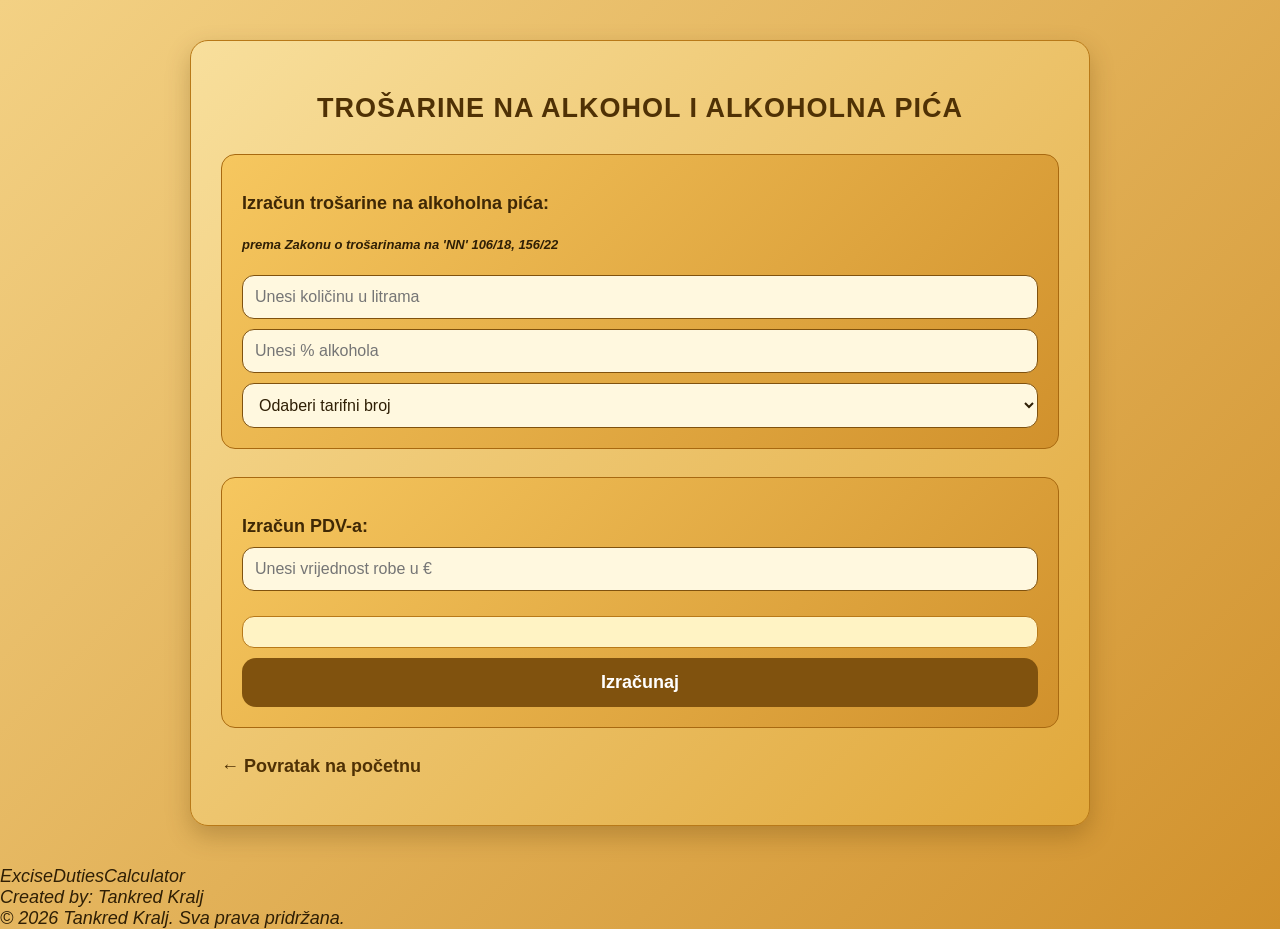
==== pages/alcohol.html @ 913d18fe "prestrukturiranje i f-gas" ====
<!DOCTYPE html>
<html lang="hr">

<head>
    <meta charset="UTF-8">
    <meta name="viewport" content="width=device-width, initial-scale=1.0">
    <title>Trošarine na alkoholna pića</title>
    <link rel="stylesheet" href="../css/alcohol.css">
    <script src="../js/alcohol.js" defer></script>
</head>

<body>
    <div class="container">
        <h2>TROŠARINE NA ALKOHOL I ALKOHOLNA PIĆA</h2>

        <div class="trosarina">
            <p class="podsekcija">Izračun trošarine na alkoholna pića:</p>
            <p style="font-size: small; font-weight: bold" ;><em>prema Zakonu o trošarinama na 'NN' 106/18, 156/22</em>
            </p>


            <input id="litara" type="number" placeholder="Unesi količinu u litrama">

            <input id="postotakAlkohola" type="number" placeholder="Unesi % alkohola">

            <select id="tarifniTrosarina">
                <option value="">Odaberi tarifni broj</option>
                <option value="220310">2203 10 - Pivo od slada</option>
                <option value="2204">2204 - Vino, mirno i pjenušavo</option>
                <option value="2205">2205 - Vermuti i ostala aromatizirana vina</option>
                <option value="2206">2206 - Jabukovače, medovine, mješavine i ostala fermentirana pića</option>
                <option value="2207">2207 - Nedenaturirani etilni alkohol</option>
                <option value="2208">2208 - Jaka alkoholna pića</option>
            </select>
        </div>

        <div class="pdv">
            <p class="podsekcija">Izračun PDV-a:</p>

            <input id="vrijednostRobe" type="number" placeholder="Unesi vrijednost robe u €">

            <div id="rezultat"></div>

            <button id="izracunajBtn">Izračunaj</button>
        </div>

        <p>
            <a href="index.html">← Povratak na početnu</a>
        </p>
    </div>
    
    <footer class="page-footer">
        <em>ExciseDutiesCalculator</em><br>
        <em>Created by: Tankred Kralj</em><br>
        <em>© 2026 Tankred Kralj. Sva prava pridržana.</em>
    </footer>
</body>

</html>
---- css/alcohol.css ----
* {
    box-sizing: border-box;
}

body {
    margin: 0;
    font-family: Arial, Helvetica, sans-serif;
    background: linear-gradient(135deg, #f3d184, #d1912c);
    font-size: 18px;
    color: #2f1f05;
}

.container {
    max-width: 900px;
    margin: 40px auto;
    padding: 30px;
    background: linear-gradient(135deg, #f8df9c, #e1a83b);
    border-radius: 18px;
    box-shadow: 0 10px 25px rgba(85, 55, 8, 0.28);
    border: 1px solid #b87918;
}

h2 {
    text-align: center;
    margin-bottom: 30px;
    color: #4f3105;
    letter-spacing: 1px;
}

.trosarina,
.carina,
.pdv {
    display: flex;
    flex-direction: column;
    gap: 10px;
    margin-bottom: 28px;
    padding: 20px;
    background: linear-gradient(135deg, #f6c75f, #d1912c);
    border: 1px solid #a86910;
    border-radius: 14px;
}

.podsekcija {
    font-weight: bold;
    margin-bottom: 0;
    color: #3f2805;
}

.zakon {
    font-size: small;
    font-weight: bold;
    color: #4a320d;
}

input,
select {
    width: 100%;
    padding: 12px;
    border: 1px solid #80520e;
    border-radius: 12px;
    font-size: 16px;
    background-color: #fff8df;
    color: #2f1f05;
}

input:focus,
select:focus {
    outline: none;
    border-color: #5d3906;
    box-shadow: 0 0 0 3px rgba(93, 57, 6, 0.2);
}

button {
    padding: 14px;
    border: none;
    border-radius: 14px;
    background-color: #80520e;
    color: white;
    font-size: 18px;
    font-weight: bold;
    cursor: pointer;
    transition: background-color 0.2s ease, transform 0.2s ease;
}

button:hover {
    background-color: #5f3b08;
    transform: translateY(-2px);
}

#rezultat {
    margin-top: 15px;
    padding: 15px;
    background-color: #fff3c4;
    border: 1px solid #b87918;
    border-radius: 12px;
}

#rezultat strong {
    color: #4f3105;
}

a {
    color: #4f3105;
    font-weight: bold;
    text-decoration: none;
}

a:hover {
    text-decoration: underline;
}

@media (max-width: 700px) {
    .container {
        margin: 20px;
        padding: 20px;
    }

    body {
        font-size: 16px;
    }
}
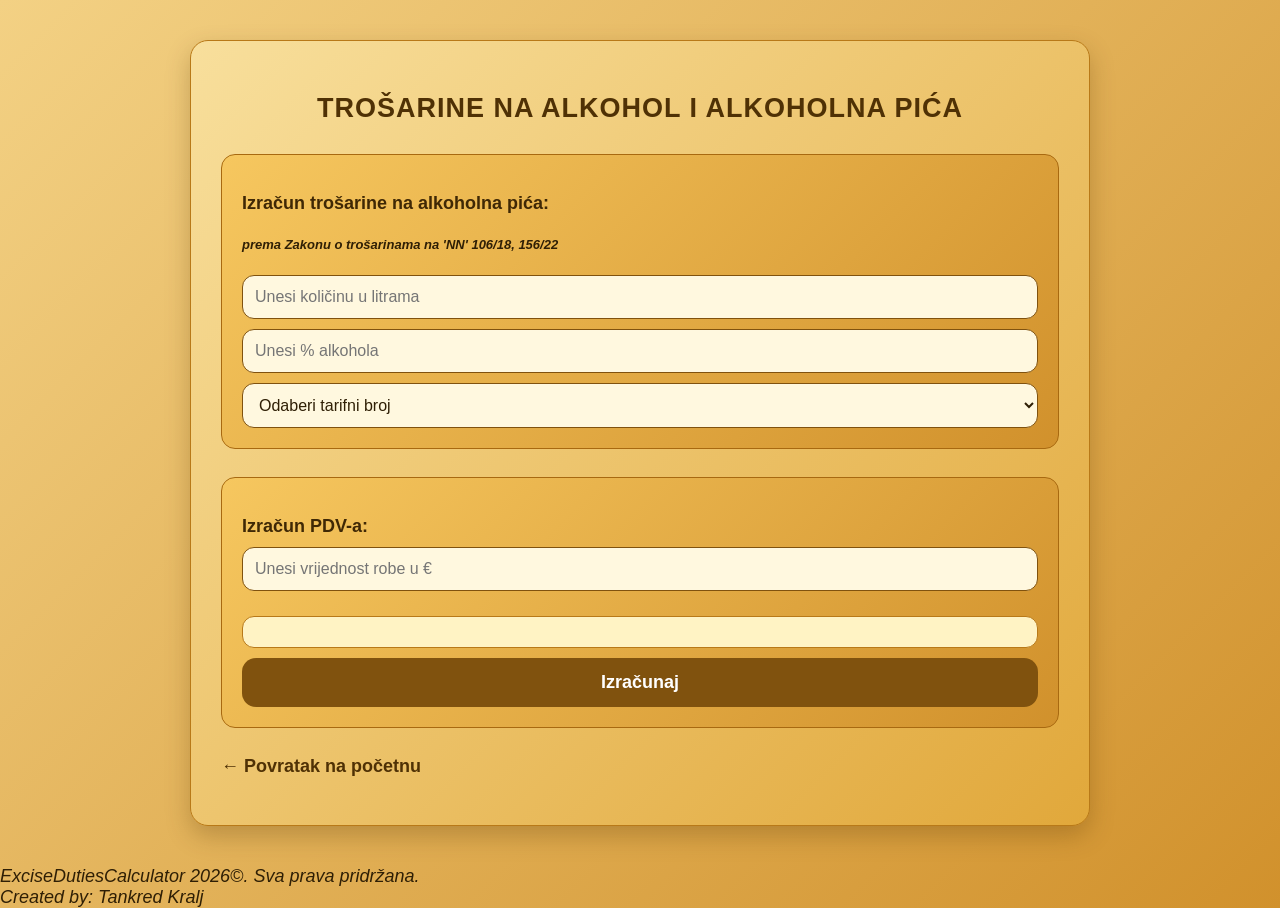
==== commit 9f89dac5: "footer" ====
--- a/pages/alcohol.html
+++ b/pages/alcohol.html
@@ -50,9 +50,8 @@
     </div>
     
     <footer class="page-footer">
-        <em>ExciseDutiesCalculator</em><br>
-        <em>Created by: Tankred Kralj</em><br>
-        <em>© 2026 Tankred Kralj. Sva prava pridržana.</em>
+        <em>ExciseDutiesCalculator 2026©. Sva prava pridržana.</em><br>
+        <em>Created by: Tankred Kralj</em><br>  
     </footer>
 </body>
 
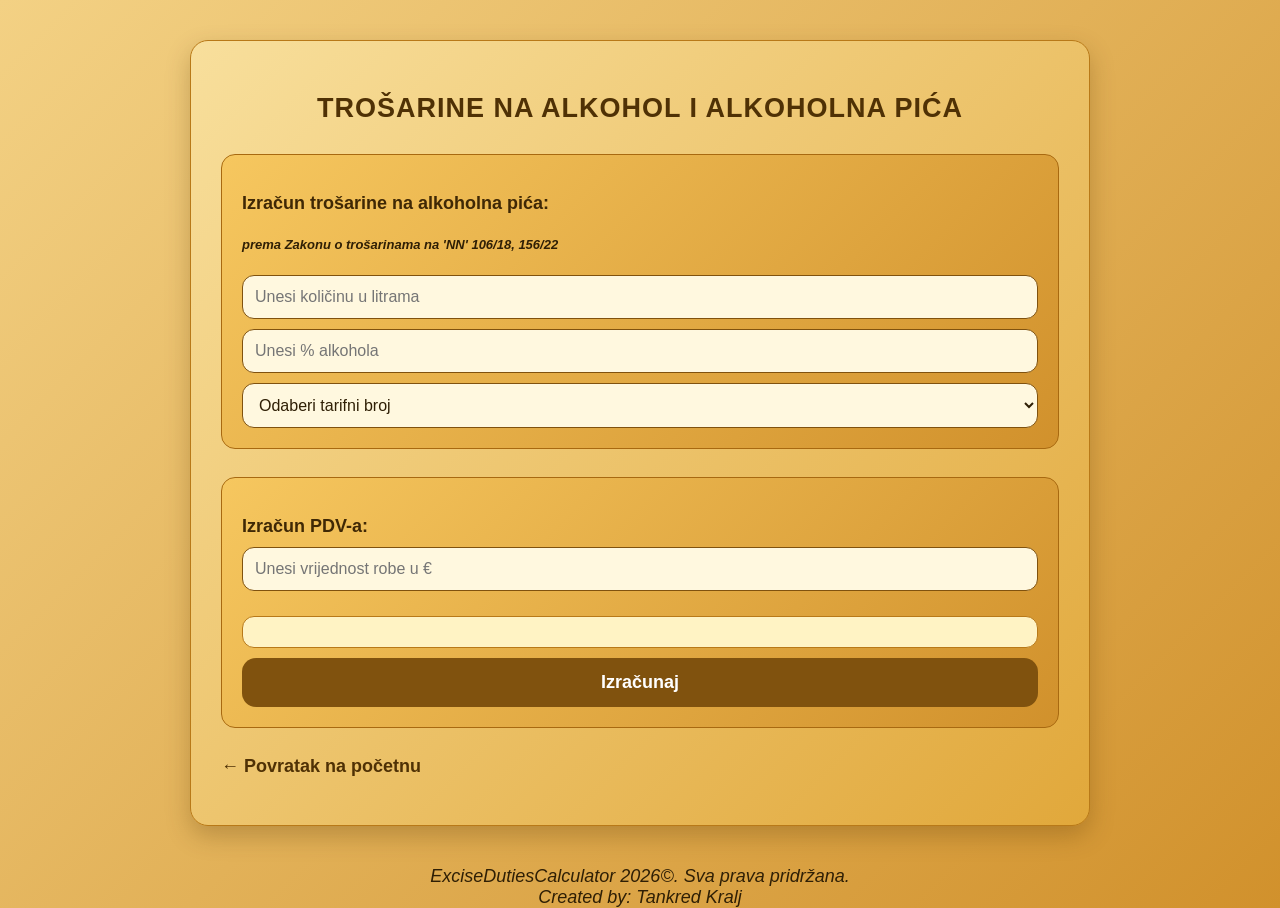
==== commit e91fc192: "ispravka" ====
--- a/pages/alcohol.html
+++ b/pages/alcohol.html
@@ -45,7 +45,7 @@
         </div>
 
         <p>
-            <a href="index.html">← Povratak na početnu</a>
+            <a href="../index.html">← Povratak na početnu</a>
         </p>
     </div>
     
--- a/css/alcohol.css
+++ b/css/alcohol.css
@@ -109,6 +109,12 @@
     text-decoration: underline;
 }
 
+footer {
+    max-width: 850px;
+    margin: 0 auto;
+    text-align: center;
+}
+
 @media (max-width: 700px) {
     .container {
         margin: 20px;
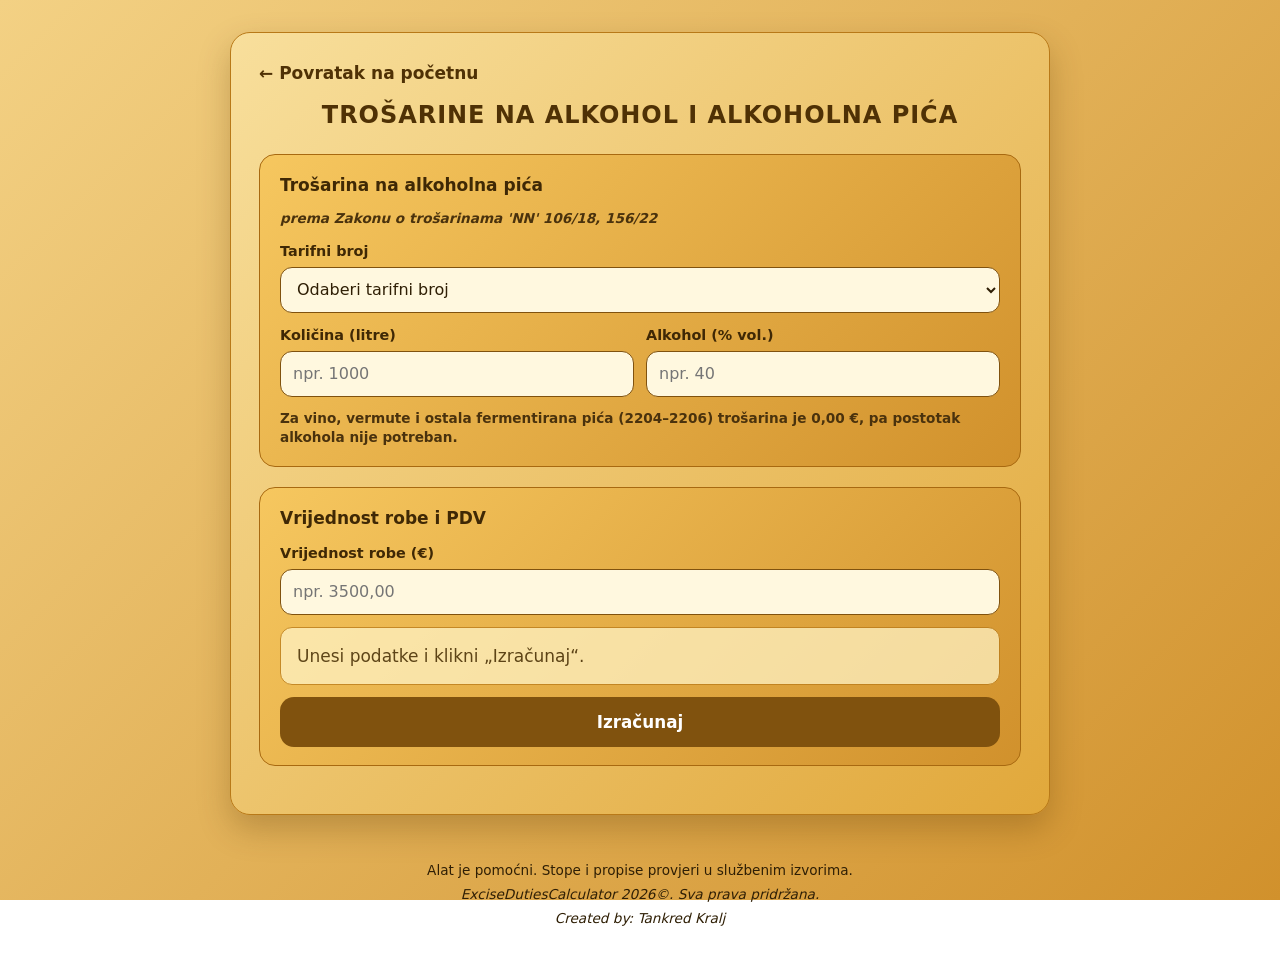
==== commit 853053e4: "Stabilnije i ljepše sučelje kalkulatora - validacija unosa: prazna/neispravna/negativna polja daju p" ====
--- a/pages/alcohol.html
+++ b/pages/alcohol.html
@@ -5,54 +5,73 @@
     <meta charset="UTF-8">
     <meta name="viewport" content="width=device-width, initial-scale=1.0">
     <title>Trošarine na alkoholna pića</title>
-    <link rel="stylesheet" href="../css/alcohol.css">
+    <link rel="icon" href="../assets/duty-free.png" type="image/png">
+    <link rel="stylesheet" href="../css/calculator.css">
+    <script src="../js/rates.js" defer></script>
+    <script src="../js/utilities.js" defer></script>
     <script src="../js/alcohol.js" defer></script>
 </head>
 
-<body>
+<body data-theme="alcohol">
+    <main>
     <div class="container">
-        <h2>TROŠARINE NA ALKOHOL I ALKOHOLNA PIĆA</h2>
+        <a class="nav-back" href="../index.html">← Povratak na početnu</a>
+        <h1>Trošarine na alkohol i alkoholna pića</h1>
 
-        <div class="trosarina">
-            <p class="podsekcija">Izračun trošarine na alkoholna pića:</p>
-            <p style="font-size: small; font-weight: bold" ;><em>prema Zakonu o trošarinama na 'NN' 106/18, 156/22</em>
-            </p>
+        <form id="kalkulator" novalidate>
+            <section class="sekcija">
+                <p class="podsekcija">Trošarina na alkoholna pića</p>
+                <p class="zakon">prema Zakonu o trošarinama 'NN' 106/18, 156/22</p>
 
+                <div class="polje">
+                    <label for="tarifniTrosarina">Tarifni broj</label>
+                    <select id="tarifniTrosarina">
+                        <option value="">Odaberi tarifni broj</option>
+                        <option value="220310">2203 10 - Pivo od slada</option>
+                        <option value="2204">2204 - Vino, mirno i pjenušavo</option>
+                        <option value="2205">2205 - Vermuti i ostala aromatizirana vina</option>
+                        <option value="2206">2206 - Jabukovače, medovine, mješavine i ostala fermentirana pića</option>
+                        <option value="2207">2207 - Nedenaturirani etilni alkohol</option>
+                        <option value="2208">2208 - Jaka alkoholna pića</option>
+                    </select>
+                </div>
 
-            <input id="litara" type="number" placeholder="Unesi količinu u litrama">
+                <div class="polje-par">
+                    <div class="polje">
+                        <label for="litara">Količina (litre)</label>
+                        <input id="litara" type="text" inputmode="decimal" autocomplete="off" placeholder="npr. 1000">
+                    </div>
 
-            <input id="postotakAlkohola" type="number" placeholder="Unesi % alkohola">
+                    <div class="polje">
+                        <label for="postotakAlkohola">Alkohol (% vol.)</label>
+                        <input id="postotakAlkohola" type="text" inputmode="decimal" autocomplete="off" placeholder="npr. 40">
+                    </div>
+                </div>
 
-            <select id="tarifniTrosarina">
-                <option value="">Odaberi tarifni broj</option>
-                <option value="220310">2203 10 - Pivo od slada</option>
-                <option value="2204">2204 - Vino, mirno i pjenušavo</option>
-                <option value="2205">2205 - Vermuti i ostala aromatizirana vina</option>
-                <option value="2206">2206 - Jabukovače, medovine, mješavine i ostala fermentirana pića</option>
-                <option value="2207">2207 - Nedenaturirani etilni alkohol</option>
-                <option value="2208">2208 - Jaka alkoholna pića</option>
-            </select>
-        </div>
+                <p class="pomocni-tekst">Za vino, vermute i ostala fermentirana pića (2204–2206) trošarina je 0,00 €, pa postotak alkohola nije potreban.</p>
+            </section>
 
-        <div class="pdv">
-            <p class="podsekcija">Izračun PDV-a:</p>
+            <section class="sekcija">
+                <p class="podsekcija">Vrijednost robe i PDV</p>
 
-            <input id="vrijednostRobe" type="number" placeholder="Unesi vrijednost robe u €">
+                <div class="polje">
+                    <label for="vrijednostRobe">Vrijednost robe (€)</label>
+                    <input id="vrijednostRobe" type="text" inputmode="decimal" autocomplete="off" placeholder="npr. 3500,00">
+                </div>
 
-            <div id="rezultat"></div>
+            <div id="rezultat" class="rezultat rezultat-prazno" role="status" aria-live="polite">Unesi podatke i klikni „Izračunaj“.</div>
 
-            <button id="izracunajBtn">Izračunaj</button>
-        </div>
+            <button type="submit" class="gumb-izracunaj">Izračunaj</button>
+            </section>
+        </form>
+    </div>
+    </main>
 
-        <p>
-            <a href="../index.html">← Povratak na početnu</a>
-        </p>
-    </div>
-    
     <footer class="page-footer">
-        <em>ExciseDutiesCalculator 2026©. Sva prava pridržana.</em><br>
-        <em>Created by: Tankred Kralj</em><br>  
+        <p>Alat je pomoćni. Stope i propise provjeri u službenim izvorima.</p>
+        <p><em>ExciseDutiesCalculator 2026©. Sva prava pridržana.</em></p>
+        <p><em>Created by: Tankred Kralj</em></p>
     </footer>
 </body>
 
-</html>+</html>
--- a/css/calculator.css
+++ b/css/calculator.css
@@ -0,0 +1,683 @@
+/* ------------------------------------------------------------------
+ * Zajednički stil svih kalkulatora.
+ * Boje po kategoriji definirane su kao varijable u [data-theme] blokovima.
+ * ------------------------------------------------------------------ */
+
+:root {
+    --font: system-ui, -apple-system, "Segoe UI", Roboto, Arial, sans-serif;
+    --radius: 16px;
+    --danger: #a4161a;
+    --danger-bg: #fdecec;
+}
+
+/* KAVA */
+[data-theme="coffee"] {
+    --bg-1: #e8d2b8;
+    --bg-2: #c49a6c;
+    --card-1: #f4e4d0;
+    --card-2: #ddb98e;
+    --card-border: #b88556;
+    --card-shadow: rgba(55, 31, 13, 0.25);
+    --section-1: #e8c79f;
+    --section-2: #c99663;
+    --section-border: #9f6b3e;
+    --text: #2b1b10;
+    --heading: #4b2c16;
+    --sub: #3b2413;
+    --muted: #4a321f;
+    --input-border: #7b4f2b;
+    --input-bg: #fff8ef;
+    --input-text: #2b1b10;
+    --focus: #5d3519;
+    --focus-ring: rgba(93, 53, 25, 0.25);
+    --btn: #6f4725;
+    --btn-hover: #4f3018;
+    --btn-text: #ffffff;
+    --result-bg: #fff1df;
+    --result-border: #b88556;
+    --result-text: #2b1b10;
+    --link: #4b2c16;
+}
+
+/* BEZALKOHOLNA PIĆA */
+[data-theme="drinks"] {
+    --bg-1: #f0b6c3;
+    --bg-2: #b94666;
+    --card-1: #d9dde1;
+    --card-2: #b8bec5;
+    --card-border: #9fa4aa;
+    --card-shadow: rgba(65, 15, 32, 0.28);
+    --section-1: #f0b6c3;
+    --section-2: #c75c7b;
+    --section-border: #9d3856;
+    --text: #2b1018;
+    --heading: #8c1d42;
+    --sub: #5b1029;
+    --muted: #3d2029;
+    --input-border: #7f2742;
+    --input-bg: #f7f7f7;
+    --input-text: #241218;
+    --focus: #8c1d42;
+    --focus-ring: rgba(140, 29, 66, 0.25);
+    --btn: #8c1d42;
+    --btn-hover: #68142f;
+    --btn-text: #ffffff;
+    --result-bg: #eceff1;
+    --result-border: #9fa4aa;
+    --result-text: #241218;
+    --link: #7a1838;
+}
+
+/* ALKOHOL */
+[data-theme="alcohol"] {
+    --bg-1: #f3d184;
+    --bg-2: #d1912c;
+    --card-1: #f8df9c;
+    --card-2: #e1a83b;
+    --card-border: #b87918;
+    --card-shadow: rgba(85, 55, 8, 0.28);
+    --section-1: #f6c75f;
+    --section-2: #d1912c;
+    --section-border: #a86910;
+    --text: #2f1f05;
+    --heading: #4f3105;
+    --sub: #3f2805;
+    --muted: #4a320d;
+    --input-border: #80520e;
+    --input-bg: #fff8df;
+    --input-text: #2f1f05;
+    --focus: #5d3906;
+    --focus-ring: rgba(93, 57, 6, 0.28);
+    --btn: #80520e;
+    --btn-hover: #5f3b08;
+    --btn-text: #ffffff;
+    --result-bg: #fff3c4;
+    --result-border: #b87918;
+    --result-text: #2f1f05;
+    --link: #4f3105;
+}
+
+/* DUHAN */
+[data-theme="tobacco"] {
+    --bg-1: #b88a5d;
+    --bg-2: #6d4024;
+    --card-1: #8a5a36;
+    --card-2: #4f2b18;
+    --card-border: #4b2815;
+    --card-shadow: rgba(45, 22, 8, 0.35);
+    --section-1: #9c6d43;
+    --section-2: #623a21;
+    --section-border: #3f2110;
+    --text: #fff4e8;
+    --heading: #fff4e8;
+    --sub: #fff4e8;
+    --muted: #ffe6c8;
+    --input-border: #3f2110;
+    --input-bg: #fff4e8;
+    --input-text: #2d1608;
+    --focus: #ffe0b8;
+    --focus-ring: rgba(255, 224, 184, 0.35);
+    --btn: #2d1608;
+    --btn-hover: #1c0d04;
+    --btn-text: #fff4e8;
+    --result-bg: #fff4e8;
+    --result-border: #3f2110;
+    --result-text: #2d1608;
+    --link: #fff4e8;
+}
+
+/* F-GAS */
+[data-theme="fgas"] {
+    --bg-1: #b7e4c7;
+    --bg-2: #40916c;
+    --card-1: #d8f3dc;
+    --card-2: #95d5b2;
+    --card-border: #74c69d;
+    --card-shadow: rgba(8, 28, 21, 0.28);
+    --section-1: #b7e4c7;
+    --section-2: #74c69d;
+    --section-border: #40916c;
+    --text: #081c15;
+    --heading: #1b4332;
+    --sub: #1b4332;
+    --muted: #1b4332;
+    --input-border: #40916c;
+    --input-bg: #f8fff9;
+    --input-text: #081c15;
+    --focus: #1b4332;
+    --focus-ring: rgba(27, 67, 50, 0.28);
+    --btn: #1b4332;
+    --btn-hover: #081c15;
+    --btn-text: #ffffff;
+    --result-bg: #f1faee;
+    --result-border: #74c69d;
+    --result-text: #081c15;
+    --link: #1b4332;
+}
+
+* {
+    box-sizing: border-box;
+}
+
+[hidden] {
+    display: none !important;
+}
+
+body {
+    margin: 0;
+    min-height: 100vh;
+    display: flex;
+    flex-direction: column;
+    font-family: var(--font);
+    font-size: 17px;
+    line-height: 1.45;
+    color: var(--text);
+    background: linear-gradient(135deg, var(--bg-1), var(--bg-2)) fixed;
+}
+
+main {
+    flex: 1;
+}
+
+.container {
+    max-width: 820px;
+    margin: 32px auto;
+    padding: 28px;
+    background: linear-gradient(135deg, var(--card-1), var(--card-2));
+    border: 1px solid var(--card-border);
+    border-radius: 20px;
+    box-shadow: 0 14px 32px var(--card-shadow);
+}
+
+.container-wide {
+    max-width: 1100px;
+}
+
+.nav-back {
+    display: inline-block;
+    margin-bottom: 14px;
+}
+
+a {
+    color: var(--link);
+    font-weight: 700;
+    text-decoration: none;
+}
+
+a:hover,
+a:focus-visible {
+    text-decoration: underline;
+}
+
+h1 {
+    margin: 0 0 24px;
+    text-align: center;
+    font-size: 1.5rem;
+    line-height: 1.25;
+    letter-spacing: 0.04em;
+    text-transform: uppercase;
+    color: var(--heading);
+}
+
+/* ---------- sekcije i polja ---------- */
+
+.sekcija {
+    display: flex;
+    flex-direction: column;
+    gap: 12px;
+    margin: 0 0 20px;
+    padding: 18px 20px;
+    background: linear-gradient(135deg, var(--section-1), var(--section-2));
+    border: 1px solid var(--section-border);
+    border-radius: var(--radius);
+}
+
+.podsekcija {
+    margin: 0;
+    font-weight: 700;
+    color: var(--sub);
+}
+
+.zakon {
+    margin: 0;
+    font-size: 0.85rem;
+    font-weight: 600;
+    font-style: italic;
+    color: var(--muted);
+}
+
+.pomocni-tekst {
+    margin: 0;
+    font-size: 0.85rem;
+    font-weight: 600;
+    color: var(--muted);
+}
+
+.polje {
+    display: flex;
+    flex-direction: column;
+    gap: 5px;
+}
+
+.polje label,
+.polje .oznaka {
+    font-size: 0.9rem;
+    font-weight: 700;
+    color: var(--sub);
+}
+
+.polje-par {
+    display: grid;
+    grid-template-columns: 1fr 1fr;
+    gap: 12px;
+}
+
+input[type="text"],
+select {
+    width: 100%;
+    min-height: 46px;
+    padding: 10px 12px;
+    font: inherit;
+    font-size: 16px; /* 16px sprječava zoom na iPhoneu */
+    color: var(--input-text);
+    background-color: var(--input-bg);
+    border: 1px solid var(--input-border);
+    border-radius: 12px;
+}
+
+input:focus-visible,
+select:focus-visible,
+button:focus-visible {
+    outline: 3px solid var(--focus-ring);
+    outline-offset: 1px;
+    border-color: var(--focus);
+}
+
+input:disabled,
+select:disabled {
+    opacity: 0.6;
+    cursor: not-allowed;
+}
+
+input.invalid,
+select.invalid {
+    border-color: var(--danger);
+    background-color: var(--danger-bg);
+    box-shadow: 0 0 0 3px rgba(164, 22, 26, 0.18);
+}
+
+/* radio gumbi (bezalkoholna pića) */
+.radio-group {
+    margin: 0;
+    padding: 0;
+    border: 0;
+}
+
+.radio-group legend {
+    padding: 0;
+    margin-bottom: 6px;
+    font-size: 0.9rem;
+    font-weight: 700;
+    color: var(--sub);
+}
+
+.radio-options {
+    display: flex;
+    flex-wrap: wrap;
+    gap: 10px;
+}
+
+.radio-options label {
+    display: flex;
+    align-items: center;
+    gap: 8px;
+    min-height: 44px;
+    padding: 8px 16px;
+    cursor: pointer;
+    font-weight: 700;
+    color: var(--input-text);
+    background: var(--input-bg);
+    border: 1px solid var(--input-border);
+    border-radius: 12px;
+}
+
+.radio-options input {
+    margin: 0;
+    accent-color: var(--btn);
+}
+
+/* ---------- gumbi ---------- */
+
+button {
+    font: inherit;
+}
+
+.gumb-izracunaj,
+.print-pdf-btn {
+    min-height: 50px;
+    padding: 12px 22px;
+    font-size: 1.05rem;
+    font-weight: 700;
+    color: var(--btn-text);
+    background-color: var(--btn);
+    border: none;
+    border-radius: 14px;
+    cursor: pointer;
+    transition: background-color 0.2s ease, transform 0.2s ease;
+}
+
+.gumb-izracunaj:hover,
+.print-pdf-btn:hover {
+    background-color: var(--btn-hover);
+    transform: translateY(-2px);
+}
+
+.gumb-izracunaj:active,
+.print-pdf-btn:active {
+    transform: translateY(0);
+}
+
+.gumb-kopiraj {
+    align-self: flex-start;
+    margin-top: 12px;
+    padding: 8px 14px;
+    font-size: 0.9rem;
+    font-weight: 700;
+    color: var(--result-text);
+    background: transparent;
+    border: 1px solid var(--result-border);
+    border-radius: 10px;
+    cursor: pointer;
+}
+
+.gumb-kopiraj:hover {
+    background: rgba(0, 0, 0, 0.06);
+}
+
+/* ---------- rezultat ---------- */
+
+.rezultat {
+    display: flex;
+    flex-direction: column;
+    padding: 16px;
+    color: var(--result-text);
+    background-color: var(--result-bg);
+    border: 1px solid var(--result-border);
+    border-radius: 12px;
+    transition: opacity 0.2s ease;
+}
+
+.rezultat:empty,
+.rezultat-prazno {
+    color: var(--result-text);
+    opacity: 0.75;
+}
+
+.rezultat-lista {
+    display: grid;
+    grid-template-columns: 1fr auto;
+    gap: 6px 16px;
+    margin: 0;
+}
+
+.rezultat-lista dt {
+    margin: 0;
+}
+
+.rezultat-lista dd {
+    margin: 0;
+    text-align: right;
+    font-variant-numeric: tabular-nums;
+    white-space: nowrap;
+}
+
+.rezultat-lista hr {
+    grid-column: 1 / -1;
+    width: 100%;
+    margin: 4px 0;
+    border: 0;
+    border-top: 1px solid var(--result-border);
+}
+
+.rezultat-ukupno {
+    display: flex;
+    justify-content: space-between;
+    gap: 16px;
+    margin-top: 12px;
+    padding-top: 12px;
+    font-size: 1.15rem;
+    font-weight: 700;
+    border-top: 2px solid var(--result-border);
+}
+
+.rezultat-ukupno strong {
+    font-variant-numeric: tabular-nums;
+    white-space: nowrap;
+}
+
+.rezultat-napomena {
+    margin: 12px 0 0;
+    font-size: 0.92rem;
+}
+
+.rezultat-greska {
+    color: var(--danger);
+    background-color: var(--danger-bg);
+    border-color: var(--danger);
+}
+
+.rezultat-greska .rezultat-naslov {
+    margin: 0 0 6px;
+    font-weight: 700;
+}
+
+.rezultat-greska ul {
+    margin: 0;
+    padding-left: 20px;
+}
+
+.rezultat.zastarjelo {
+    opacity: 0.55;
+}
+
+.rezultat.zastarjelo::before {
+    content: "Unos je promijenjen. Klikni Izračunaj za novi rezultat.";
+    margin-bottom: 10px;
+    font-size: 0.85rem;
+    font-weight: 700;
+    color: var(--danger);
+}
+
+/* ---------- footer ---------- */
+
+.page-footer {
+    max-width: 850px;
+    margin: 0 auto;
+    padding: 10px 20px 28px;
+    text-align: center;
+    font-size: 0.85rem;
+    color: var(--text);
+}
+
+.page-footer p {
+    margin: 4px 0;
+}
+
+/* ---------- F-GAS tablica ---------- */
+
+.tablica-omotac {
+    overflow-x: auto;
+    border-radius: 12px;
+}
+
+table {
+    width: 100%;
+    border-collapse: collapse;
+    background-color: var(--result-bg);
+}
+
+th,
+td {
+    padding: 8px;
+    vertical-align: middle;
+    font-size: 0.9rem;
+    border: 1px solid var(--section-border);
+}
+
+th {
+    color: #ffffff;
+    text-align: center;
+    background-color: var(--heading);
+}
+
+td input[type="text"],
+td select {
+    min-height: 40px;
+    padding: 6px 8px;
+    font-size: 15px;
+    font-weight: 700;
+}
+
+td input[type="text"] {
+    min-width: 80px;
+    text-align: center;
+}
+
+td select {
+    min-width: 150px;
+}
+
+.excel-ref {
+    display: block;
+    margin-top: 3px;
+    font-size: 0.75rem;
+    font-weight: 700;
+    opacity: 0.8;
+}
+
+.result-highlight {
+    font-weight: 700;
+    text-align: center;
+    color: var(--heading);
+    background-color: var(--card-1);
+    font-variant-numeric: tabular-nums;
+}
+
+.final-result {
+    font-weight: 700;
+    text-align: center;
+    color: #ffffff;
+    background-color: #2d6a4f;
+    font-variant-numeric: tabular-nums;
+}
+
+.total-row td {
+    font-weight: 700;
+    font-size: 1rem;
+}
+
+.total-label {
+    text-align: right;
+    background-color: var(--card-2);
+    color: var(--text);
+}
+
+.empty-cell {
+    background-color: var(--card-1);
+}
+
+.action-cell {
+    text-align: center;
+    white-space: nowrap;
+}
+
+.icon-btn {
+    min-width: 40px;
+    min-height: 40px;
+    padding: 4px 6px;
+    font-size: 1.2rem;
+    background: transparent;
+    border: none;
+    border-radius: 8px;
+    cursor: pointer;
+}
+
+.icon-btn:hover {
+    background: rgba(0, 0, 0, 0.08);
+}
+
+.small-note {
+    margin: 0;
+    font-size: 0.85rem;
+    font-weight: 600;
+    text-align: center;
+    color: var(--muted);
+}
+
+.print-pdf-btn {
+    display: block;
+    margin: 0 auto 8px;
+}
+
+.print-status {
+    min-height: 1.4em;
+    margin: 0 0 12px;
+    text-align: center;
+    font-size: 0.9rem;
+    font-weight: 700;
+    color: var(--danger);
+}
+
+/* ---------- mobitel ---------- */
+
+@media (max-width: 700px) {
+    body {
+        font-size: 16px;
+    }
+
+    .container {
+        margin: 12px;
+        padding: 18px 14px;
+        border-radius: 16px;
+    }
+
+    .sekcija {
+        padding: 14px;
+    }
+
+    .polje-par {
+        grid-template-columns: 1fr;
+    }
+
+    h1 {
+        font-size: 1.2rem;
+    }
+
+    .gumb-izracunaj {
+        width: 100%;
+    }
+}
+
+@media (prefers-reduced-motion: reduce) {
+    * {
+        transition: none !important;
+    }
+}
+
+@media print {
+    body {
+        background: #ffffff;
+    }
+
+    .container {
+        box-shadow: none;
+        border: 0;
+    }
+
+    .nav-back,
+    .gumb-izracunaj,
+    .gumb-kopiraj,
+    .print-pdf-btn {
+        display: none;
+    }
+}
